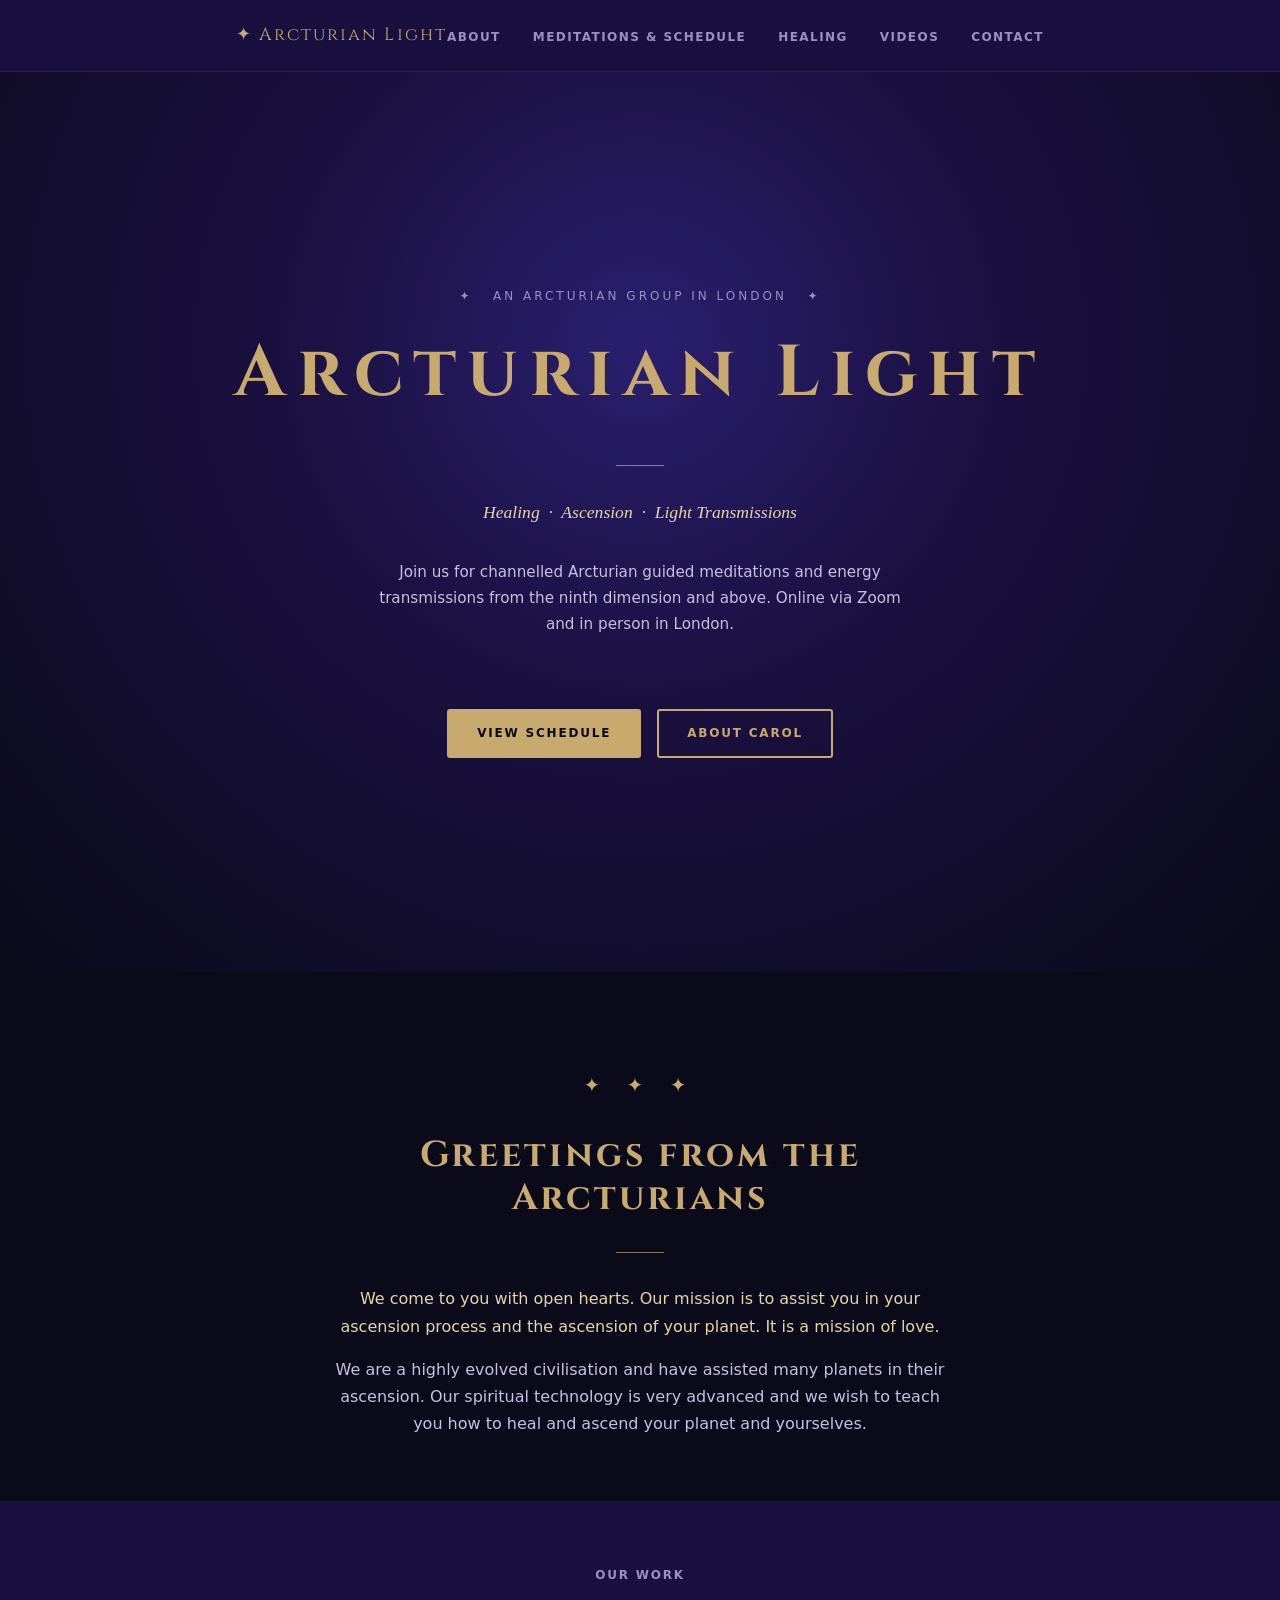
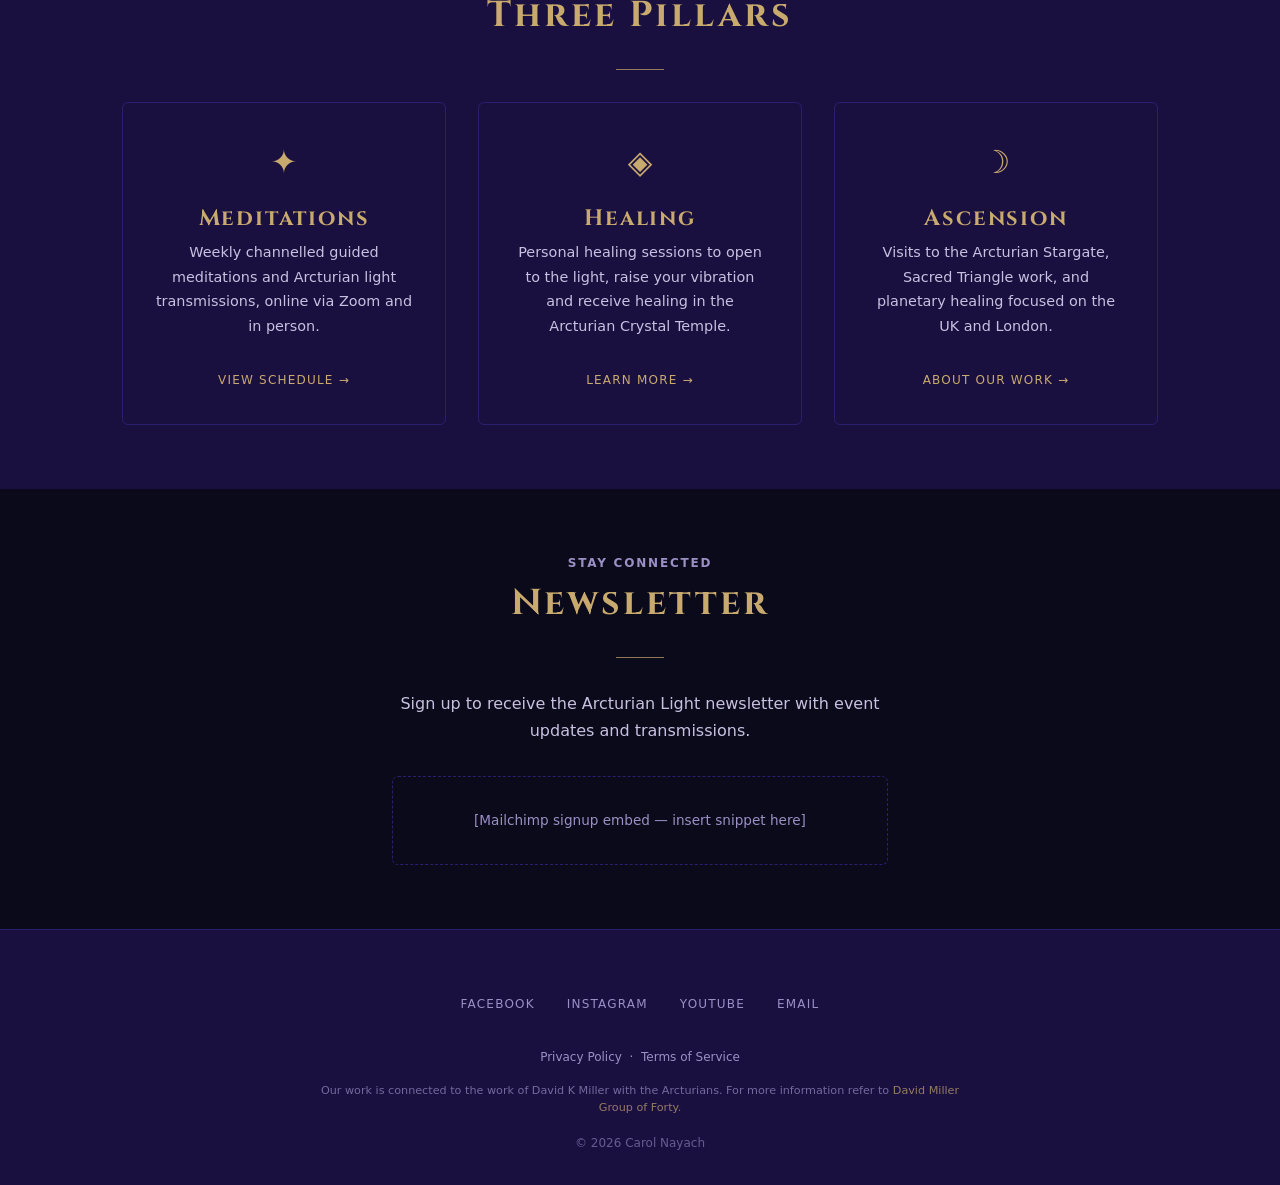
==== index.html @ 496a52ad "feat: add home page with hero, intro, pillars and newsletter placeholder" ====
<!DOCTYPE html>
<html lang="en">
<head>
  <meta charset="UTF-8">
  <meta name="viewport" content="width=device-width, initial-scale=1.0">
  <title>Arcturian Light London — Healing &amp; Ascension Meditations</title>
  <meta name="description" content="Join Carol Nayach for channelled Arcturian light transmissions, guided meditations and personal healing sessions online and in London.">
  <link rel="preconnect" href="https://fonts.googleapis.com">
  <link rel="preconnect" href="https://fonts.gstatic.com" crossorigin>
  <link href="https://fonts.googleapis.com/css2?family=Cinzel:wght@400;600&display=swap" rel="stylesheet">
  <link rel="stylesheet" href="css/style.css">
</head>
<body>

  <!-- HEADER / NAV -->
  <header class="site-header">
    <div class="container">
      <nav class="nav" aria-label="Main navigation">
        <a href="index.html" class="nav-brand">✦ Arcturian Light</a>
        <button class="nav-toggle" aria-expanded="false" aria-label="Toggle navigation">
          <span></span><span></span><span></span>
        </button>
        <ul class="nav-links">
          <li><a href="about.html">About</a></li>
          <li><a href="meditations.html">Meditations &amp; Schedule</a></li>
          <li><a href="healing.html">Healing</a></li>
          <li><a href="videos.html">Videos</a></li>
          <li><a href="contact.html">Contact</a></li>
        </ul>
      </nav>
    </div>
  </header>

  <!-- HERO -->
  <section class="hero">
    <div style="
      min-height: 100vh;
      display: flex;
      flex-direction: column;
      align-items: center;
      justify-content: center;
      text-align: center;
      padding: 2rem;
      background: radial-gradient(ellipse at 50% 30%, #2a1f6e 0%, #1a1040 40%, #0a0a1a 100%);
    ">
      <p style="font-size:0.75rem;letter-spacing:0.25em;text-transform:uppercase;color:var(--color-violet);margin-bottom:1.5rem;">
        ✦ &nbsp; An Arcturian Group in London &nbsp; ✦
      </p>
      <h1 style="font-size:clamp(2.5rem,6vw,4.5rem);letter-spacing:0.15em;margin-bottom:1rem;">
        Arcturian Light
      </h1>
      <div class="divider"></div>
      <p style="font-family:var(--font-serif);font-style:italic;font-size:1.1rem;color:var(--color-cream);margin-bottom:2rem;max-width:520px;">
        Healing &nbsp;·&nbsp; Ascension &nbsp;·&nbsp; Light Transmissions
      </p>
      <p style="max-width:540px;color:var(--color-body-text);margin-bottom:2.5rem;font-size:0.95rem;">
        Join us for channelled Arcturian guided meditations and energy transmissions from the ninth dimension and above. Online via Zoom and in person in London.
      </p>
      <div class="btn-group">
        <a href="meditations.html" class="btn btn--primary">View Schedule</a>
        <a href="about.html" class="btn btn--outline">About Carol</a>
      </div>
    </div>
  </section>

  <!-- INTRO -->
  <section class="section text-center">
    <div class="container" style="max-width:680px;">
      <span class="star-sep">✦ ✦ ✦</span>
      <h2>Greetings from the Arcturians</h2>
      <div class="divider"></div>
      <p style="color:var(--color-cream);">
        We come to you with open hearts. Our mission is to assist you in your ascension process and the ascension of your planet. It is a mission of love.
      </p>
      <p>
        We are a highly evolved civilisation and have assisted many planets in their ascension. Our spiritual technology is very advanced and we wish to teach you how to heal and ascend your planet and yourselves.
      </p>
    </div>
  </section>

  <!-- THREE PILLARS -->
  <section class="section section--accent">
    <div class="container">
      <div class="text-center" style="margin-bottom:var(--space-md);">
        <h4>Our Work</h4>
        <h2>Three Pillars</h2>
        <div class="divider"></div>
      </div>
      <div class="cards-grid cards-grid--3">
        <div class="card">
          <div class="card-icon">✦</div>
          <h3>Meditations</h3>
          <p>Weekly channelled guided meditations and Arcturian light transmissions, online via Zoom and in person.</p>
          <a href="meditations.html" class="card-link">View Schedule →</a>
        </div>
        <div class="card">
          <div class="card-icon">◈</div>
          <h3>Healing</h3>
          <p>Personal healing sessions to open to the light, raise your vibration and receive healing in the Arcturian Crystal Temple.</p>
          <a href="healing.html" class="card-link">Learn More →</a>
        </div>
        <div class="card">
          <div class="card-icon">☽</div>
          <h3>Ascension</h3>
          <p>Visits to the Arcturian Stargate, Sacred Triangle work, and planetary healing focused on the UK and London.</p>
          <a href="about.html" class="card-link">About Our Work →</a>
        </div>
      </div>
    </div>
  </section>

  <!-- NEWSLETTER SIGNUP -->
  <section class="section text-center">
    <div class="container" style="max-width:560px;">
      <h4>Stay Connected</h4>
      <h2>Newsletter</h2>
      <div class="divider"></div>
      <p>Sign up to receive the Arcturian Light newsletter with event updates and transmissions.</p>
      <!-- TODO: Replace with Mailchimp embed snippet from Carol's account -->
      <div style="margin-top:var(--space-md);padding:var(--space-md);border:1px dashed var(--color-accent);border-radius:6px;color:var(--color-violet);font-size:0.85rem;">
        [Mailchimp signup embed — insert snippet here]
      </div>
    </div>
  </section>

  <!-- FOOTER -->
  <footer class="site-footer">
    <div class="container">
      <div class="footer-social">
        <a href="http://fb.com/arcturianlightlondon" target="_blank" rel="noopener">Facebook</a>
        <a href="http://instagram.com/arcturian_light_london" target="_blank" rel="noopener">Instagram</a>
        <a href="https://bit.ly/2J3hsRz" target="_blank" rel="noopener">YouTube</a>
        <a href="mailto:nayachcarol@gmail.com">Email</a>
      </div>
      <div class="footer-legal">
        <a href="privacy-policy.html">Privacy Policy</a> &nbsp;·&nbsp;
        <a href="terms.html">Terms of Service</a>
      </div>
      <p class="footer-attribution">
        Our work is connected to the work of David K Miller with the Arcturians.
        For more information refer to <a href="http://groupofforty.com/" target="_blank" rel="noopener">David Miller Group of Forty</a>.
      </p>
      <p class="footer-copyright">&copy; <script>document.write(new Date().getFullYear())</script> Carol Nayach</p>
    </div>
  </footer>

  <script src="js/main.js"></script>
</body>
</html>
---- css/style.css ----
/* ============================================================
   ARCTURIAN LIGHT LONDON — style.css
   ============================================================ */

/* --- Design tokens ----------------------------------------- */
:root {
  /* Colours */
  --color-bg:          #0a0a1a;  /* Deep Space */
  --color-surface:     #1a1040;  /* Indigo Night */
  --color-accent:      #2a1f6e;  /* Arcturian Violet */
  --color-gold:        #c8a96e;  /* Starlight Gold */
  --color-violet:      #9b8fc4;  /* Soft Violet */
  --color-cream:       #e8d5a3;  /* Warm Cream */
  --color-ghost:       #f0eefc;  /* Ghost White */
  --color-body-text:   #c8c0e0;  /* General body text */

  /* Typography */
  --font-display: 'Cinzel', Georgia, serif;
  --font-serif:   Georgia, 'Times New Roman', serif;
  --font-sans:    'Inter', system-ui, -apple-system, sans-serif;

  /* Spacing */
  --space-xs:  0.5rem;
  --space-sm:  1rem;
  --space-md:  2rem;
  --space-lg:  4rem;
  --space-xl:  6rem;

  /* Layout */
  --max-width: 1100px;
  --nav-height: 72px;
}

/* --- Reset -------------------------------------------------- */
*, *::before, *::after { box-sizing: border-box; margin: 0; padding: 0; }
html { scroll-behavior: smooth; }
@media (prefers-reduced-motion: reduce) {
  html { scroll-behavior: auto; }
}
body {
  background-color: var(--color-bg);
  color: var(--color-body-text);
  font-family: var(--font-sans);
  font-size: 100%;
  line-height: 1.7;
  min-height: 100vh;
}
img { max-width: 100%; height: auto; display: block; }
a { color: var(--color-gold); text-decoration: none; }
a:hover { text-decoration: underline; }
a:focus-visible { outline: 2px solid var(--color-gold); outline-offset: 3px; }
ul { list-style: none; }

/* --- Base typography --------------------------------------- */
h1, h2, h3, h5, h6 {
  font-family: var(--font-display);
  color: var(--color-gold);
  letter-spacing: 0.08em;
  line-height: 1.2;
}
h1 { font-size: clamp(2rem, 5vw, 3.5rem); }
h2 { font-size: clamp(1.5rem, 3vw, 2.25rem); }
h3 { font-size: clamp(1.1rem, 2vw, 1.4rem); }
h4 {
  font-family: var(--font-sans);
  color: var(--color-violet);
  font-size: 0.75rem;
  letter-spacing: 0.15em;
  text-transform: uppercase;
  margin-bottom: var(--space-xs);
}
p { margin-bottom: var(--space-sm); color: var(--color-body-text); }
p:last-child { margin-bottom: 0; }

/* --- Layout helpers ---------------------------------------- */
.container {
  max-width: var(--max-width);
  margin: 0 auto;
  padding: 0 var(--space-md);
}
.section {
  padding: var(--space-lg) 0;
}
.section--accent {
  background-color: var(--color-surface);
}
.section--violet {
  background-color: var(--color-accent);
}
.text-center { text-align: center; }
.divider {
  width: 48px;
  height: 1px;
  background: var(--color-gold);
  margin: var(--space-md) auto;
  opacity: 0.7;
}
.star-sep {
  display: block;
  text-align: center;
  color: var(--color-gold);
  font-size: 1.25rem;
  letter-spacing: 0.5em;
  margin: var(--space-md) 0;
}

/* --- Buttons ----------------------------------------------- */
.btn {
  display: inline-block;
  padding: 0.75rem 1.75rem;
  font-family: var(--font-sans);
  font-size: 0.75rem;
  font-weight: 700;
  letter-spacing: 0.15em;
  text-transform: uppercase;
  border-radius: 3px;
  cursor: pointer;
  transition: opacity 0.2s;
  text-decoration: none;
}
.btn:hover { opacity: 0.85; text-decoration: none; }
.btn--primary {
  background-color: var(--color-gold);
  color: var(--color-bg);
  border: 2px solid var(--color-gold);
}
.btn--outline {
  background-color: transparent;
  color: var(--color-gold);
  border: 2px solid var(--color-gold);
}
.btn-group {
  display: flex;
  gap: var(--space-sm);
  flex-wrap: wrap;
  justify-content: center;
  margin-top: var(--space-md);
}

/* --- Navigation -------------------------------------------- */
.site-header {
  position: sticky;
  top: 0;
  z-index: 100;
  background-color: var(--color-surface);
  border-bottom: 1px solid var(--color-accent);
  height: var(--nav-height);
  display: flex;
  align-items: center;
}
.nav {
  display: flex;
  align-items: center;
  justify-content: space-between;
  width: 100%;
  position: relative;
}
.nav-brand {
  font-family: var(--font-display);
  font-size: 1.1rem;
  color: var(--color-gold);
  letter-spacing: 0.12em;
  text-decoration: none;
  display: flex;
  align-items: center;
  gap: 0.5rem;
}
.nav-brand:hover { text-decoration: none; opacity: 0.85; }
.nav-links {
  display: flex;
  gap: var(--space-md);
  align-items: center;
}
.nav-links a {
  font-family: var(--font-sans);
  font-size: 0.75rem;
  font-weight: 600;
  letter-spacing: 0.12em;
  text-transform: uppercase;
  color: var(--color-violet);
  transition: color 0.2s;
}
.nav-links a:hover,
.nav-links a[aria-current="page"] {
  color: var(--color-gold);
  text-decoration: none;
}
/* Hamburger toggle — hidden on desktop */
.nav-toggle {
  display: none;
  background: none;
  border: none;
  cursor: pointer;
  padding: 0.5rem;
}
.nav-toggle span {
  display: block;
  width: 24px;
  height: 2px;
  background: var(--color-gold);
  transition: transform 0.2s, opacity 0.2s;
}
.nav-toggle:focus-visible {
  outline: 2px solid var(--color-gold);
  outline-offset: 3px;
}

/* --- Footer ------------------------------------------------ */
.site-footer {
  background-color: var(--color-surface);
  border-top: 1px solid var(--color-accent);
  padding: var(--space-lg) 0 var(--space-md);
  text-align: center;
}
.footer-social {
  display: flex;
  gap: var(--space-md);
  justify-content: center;
  flex-wrap: wrap;
  margin-bottom: var(--space-md);
}
.footer-social a {
  font-size: 0.75rem;
  letter-spacing: 0.1em;
  text-transform: uppercase;
  color: var(--color-violet);
}
.footer-social a:hover { color: var(--color-gold); }
.footer-legal {
  font-size: 0.75rem;
  color: var(--color-violet);
  margin-bottom: var(--space-sm);
}
.footer-legal a { color: var(--color-violet); }
.footer-legal a:hover { color: var(--color-gold); }
.footer-attribution {
  font-size: 0.7rem;
  max-width: 640px;
  margin: var(--space-sm) auto 0;
  line-height: 1.5;
  color: var(--color-violet);
  opacity: 0.7;
}
.footer-copyright {
  font-size: 0.75rem;
  color: var(--color-violet);
  opacity: 0.6;
  margin-top: var(--space-sm);
}

/* --- Responsive nav ---------------------------------------- */
@media (max-width: 767px) {
  .nav-toggle {
    display: flex;
    flex-direction: column;
    gap: 0.3rem;
  }
  .nav-links {
    display: none;
    position: absolute;
    top: 100%;
    left: 0;
    right: 0;
    background-color: var(--color-surface);
    flex-direction: column;
    padding: var(--space-md);
    gap: var(--space-md);
    border-bottom: 1px solid var(--color-accent);
  }
  .nav-links.nav-open {
    display: flex;
  }
}

/* --- Page hero (inner pages) ------------------------------- */
.page-hero {
  padding: var(--space-xl) 0 var(--space-lg);
  text-align: center;
  background: linear-gradient(160deg, var(--color-bg) 0%, var(--color-surface) 100%);
  border-bottom: 1px solid var(--color-accent);
}
.page-hero .label {
  font-size: 0.75rem;
  letter-spacing: 0.2em;
  text-transform: uppercase;
  color: var(--color-violet);
  margin-bottom: var(--space-sm);
}
.page-hero h1 { margin-bottom: var(--space-sm); }
.page-hero p {
  max-width: 560px;
  margin: 0 auto;
  color: var(--color-cream);
  font-family: var(--font-serif);
  font-style: italic;
}

/* --- Cards ------------------------------------------------- */
.cards-grid {
  display: grid;
  grid-template-columns: 1fr;
  gap: var(--space-md);
}
@media (min-width: 768px) {
  .cards-grid--3 { grid-template-columns: repeat(3, 1fr); }
  .cards-grid--2 { grid-template-columns: repeat(2, 1fr); }
}
.card {
  background-color: var(--color-surface);
  border: 1px solid var(--color-accent);
  border-radius: 6px;
  padding: var(--space-md);
  text-align: center;
  transition: border-color 0.2s;
}
.card:hover,
.card:focus-within { border-color: var(--color-gold); }
.card-icon {
  font-size: 2rem;
  color: var(--color-gold);
  margin-bottom: var(--space-sm);
}
.card h3 { margin-bottom: var(--space-xs); }
.card p { font-size: 0.9rem; }
.card a.card-link {
  display: inline-block;
  margin-top: var(--space-sm);
  font-size: 0.75rem;
  letter-spacing: 0.1em;
  text-transform: uppercase;
  color: var(--color-gold);
}

/* --- Schedule table ---------------------------------------- */
.schedule-block {
  background-color: var(--color-surface);
  border: 1px solid var(--color-accent);
  border-radius: 6px;
  padding: var(--space-md);
  margin-bottom: var(--space-md);
}
.schedule-block h3 { margin-bottom: var(--space-xs); }
.schedule-block .schedule-meta {
  font-size: 0.85rem;
  color: var(--color-violet);
  margin-bottom: var(--space-sm);
  letter-spacing: 0.05em;
}
.schedule-block p { font-size: 0.9rem; }
.schedule-block .btn-group { justify-content: flex-start; }

/* --- Video grid -------------------------------------------- */
.video-grid {
  display: grid;
  grid-template-columns: 1fr;
  gap: var(--space-md);
}
@media (min-width: 768px) {
  .video-grid { grid-template-columns: repeat(2, 1fr); }
}
.video-embed {
  position: relative;
  padding-bottom: 56.25%; /* 16:9 */
  height: 0;
  overflow: hidden;
  border-radius: 6px;
  border: 1px solid var(--color-accent);
}
.video-embed iframe {
  position: absolute;
  top: 0; left: 0;
  width: 100%; height: 100%;
  border: 0;
}

/* --- Contact form ------------------------------------------ */
.contact-form {
  max-width: 560px;
  margin: 0 auto;
}
.form-group {
  margin-bottom: var(--space-md);
}
.form-group label {
  display: block;
  font-size: 0.75rem;
  letter-spacing: 0.1em;
  text-transform: uppercase;
  color: var(--color-violet);
  margin-bottom: var(--space-xs);
}
.form-group input,
.form-group textarea {
  width: 100%;
  background-color: var(--color-surface);
  border: 1px solid var(--color-accent);
  border-radius: 3px;
  padding: 0.75rem 1rem;
  color: var(--color-cream);
  font-family: var(--font-sans);
  font-size: 0.95rem;
  transition: border-color 0.2s;
}
.form-group input:focus,
.form-group textarea:focus {
  outline: 2px solid var(--color-gold);
  outline-offset: 2px;
  border-color: var(--color-gold);
}
.form-group textarea { min-height: 140px; resize: vertical; }

/* --- Social links list ------------------------------------- */
.social-links {
  display: flex;
  flex-wrap: wrap;
  gap: var(--space-sm);
  justify-content: center;
  margin: var(--space-md) 0;
}
.social-links a {
  font-size: 0.8rem;
  letter-spacing: 0.1em;
  text-transform: uppercase;
  color: var(--color-violet);
  border: 1px solid var(--color-accent);
  border-radius: 3px;
  padding: 0.5rem 1rem;
  transition: border-color 0.2s, color 0.2s;
}
.social-links a:hover,
.social-links a:focus-visible {
  border-color: var(--color-gold);
  color: var(--color-gold);
  text-decoration: none;
}

/* --- Testimonial quote ------------------------------------- */
.testimonial {
  border-left: 3px solid var(--color-gold);
  padding: var(--space-sm) var(--space-md);
  margin: var(--space-md) 0;
  font-family: var(--font-serif);
  font-style: italic;
  color: var(--color-cream);
  font-size: 1.05rem;
}

/* --- Mailchimp embed override ------------------------------ */
/* Forces Mailchimp's injected form to match dark theme */
#mc_embed_signup {
  background: transparent !important;
  color: var(--color-body-text) !important;
  font-family: var(--font-sans) !important;
}
#mc_embed_signup input.email {
  background-color: var(--color-surface) !important;
  border: 1px solid var(--color-accent) !important;
  color: var(--color-cream) !important;
  border-radius: 3px !important;
}
#mc_embed_signup .button {
  background-color: var(--color-gold) !important;
  color: var(--color-bg) !important;
  border-radius: 3px !important;
  font-family: var(--font-sans) !important;
  letter-spacing: 0.1em !important;
  text-transform: uppercase !important;
}

/* --- Two-column content layout ----------------------------- */
.content-split {
  display: grid;
  grid-template-columns: 1fr;
  gap: var(--space-lg);
  align-items: start;
}
@media (min-width: 768px) {
  .content-split { grid-template-columns: 1fr 1fr; }
}
.content-split img {
  border-radius: 6px;
  border: 1px solid var(--color-accent);
  width: 100%;
}
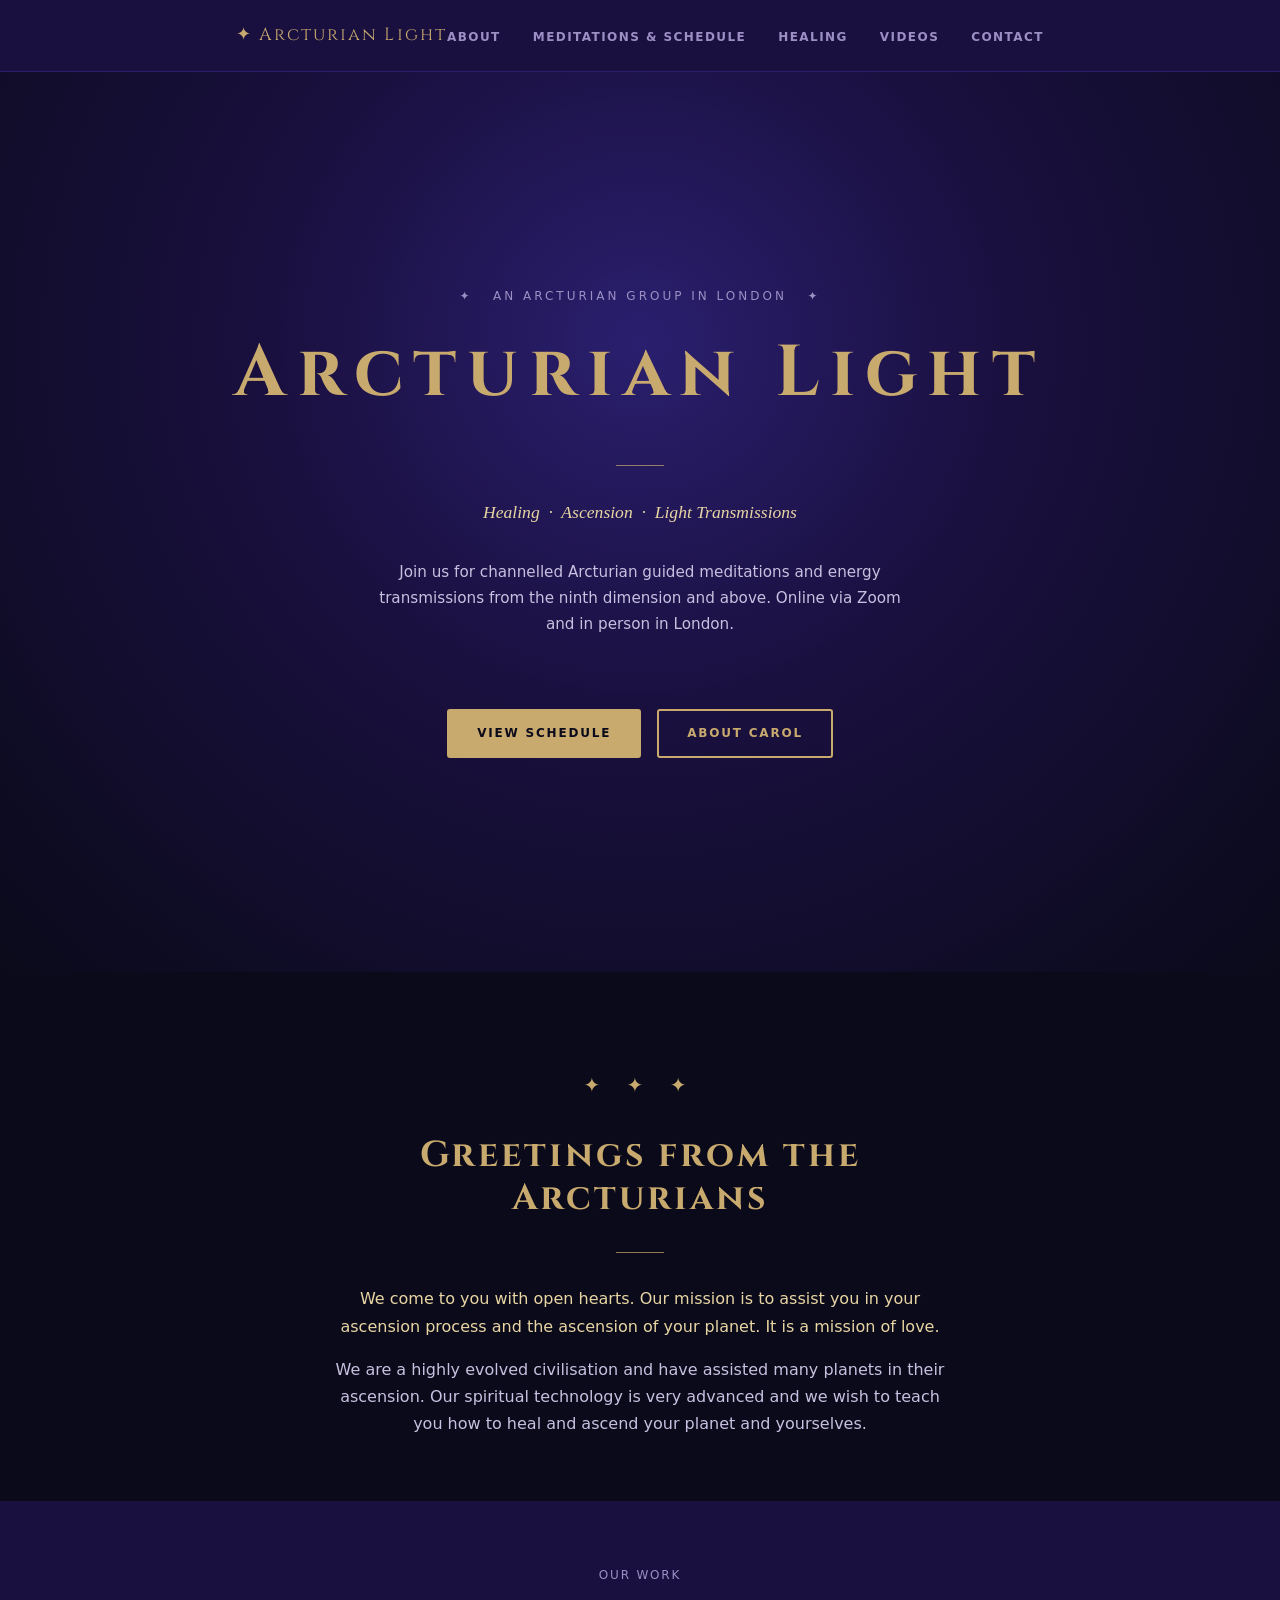
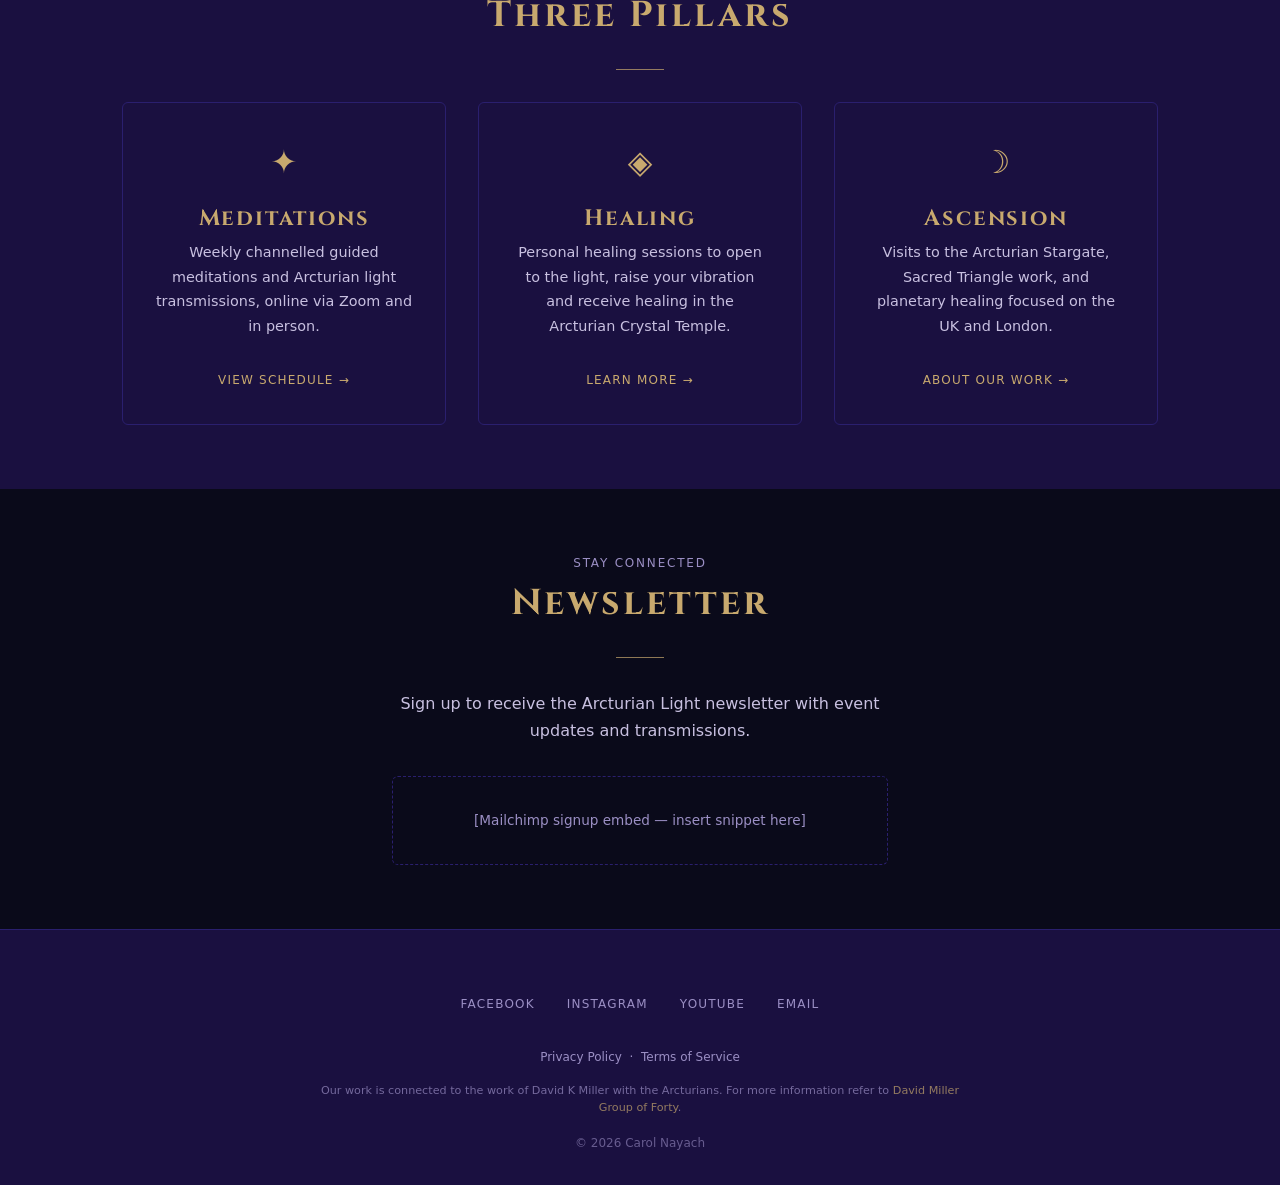
==== commit b84d9a35: "fix: accessibility, heading hierarchy, HTTPS links, hero CSS extraction, aria-controls" ====
--- a/index.html
+++ b/index.html
@@ -12,15 +12,17 @@
 </head>
 <body>
 
+  <a href="#main-content" class="skip-link">Skip to main content</a>
+
   <!-- HEADER / NAV -->
   <header class="site-header">
     <div class="container">
       <nav class="nav" aria-label="Main navigation">
         <a href="index.html" class="nav-brand">✦ Arcturian Light</a>
-        <button class="nav-toggle" aria-expanded="false" aria-label="Toggle navigation">
+        <button class="nav-toggle" aria-expanded="false" aria-controls="nav-links" aria-label="Toggle navigation">
           <span></span><span></span><span></span>
         </button>
-        <ul class="nav-links">
+        <ul class="nav-links" id="nav-links">
           <li><a href="about.html">About</a></li>
           <li><a href="meditations.html">Meditations &amp; Schedule</a></li>
           <li><a href="healing.html">Healing</a></li>
@@ -31,18 +33,11 @@
     </div>
   </header>
 
+  <main id="main-content">
+
   <!-- HERO -->
   <section class="hero">
-    <div style="
-      min-height: 100vh;
-      display: flex;
-      flex-direction: column;
-      align-items: center;
-      justify-content: center;
-      text-align: center;
-      padding: 2rem;
-      background: radial-gradient(ellipse at 50% 30%, #2a1f6e 0%, #1a1040 40%, #0a0a1a 100%);
-    ">
+    <div class="hero-inner">
       <p style="font-size:0.75rem;letter-spacing:0.25em;text-transform:uppercase;color:var(--color-violet);margin-bottom:1.5rem;">
         ✦ &nbsp; An Arcturian Group in London &nbsp; ✦
       </p>
@@ -82,7 +77,7 @@
   <section class="section section--accent">
     <div class="container">
       <div class="text-center" style="margin-bottom:var(--space-md);">
-        <h4>Our Work</h4>
+        <p class="label">Our Work</p>
         <h2>Three Pillars</h2>
         <div class="divider"></div>
       </div>
@@ -112,7 +107,7 @@
   <!-- NEWSLETTER SIGNUP -->
   <section class="section text-center">
     <div class="container" style="max-width:560px;">
-      <h4>Stay Connected</h4>
+      <p class="label">Stay Connected</p>
       <h2>Newsletter</h2>
       <div class="divider"></div>
       <p>Sign up to receive the Arcturian Light newsletter with event updates and transmissions.</p>
@@ -123,13 +118,15 @@
     </div>
   </section>
 
+  </main>
+
   <!-- FOOTER -->
   <footer class="site-footer">
     <div class="container">
       <div class="footer-social">
-        <a href="http://fb.com/arcturianlightlondon" target="_blank" rel="noopener">Facebook</a>
-        <a href="http://instagram.com/arcturian_light_london" target="_blank" rel="noopener">Instagram</a>
-        <a href="https://bit.ly/2J3hsRz" target="_blank" rel="noopener">YouTube</a>
+        <a href="https://www.facebook.com/arcturianlightlondon" target="_blank" rel="noopener noreferrer">Facebook</a>
+        <a href="https://www.instagram.com/arcturian_light_london" target="_blank" rel="noopener noreferrer">Instagram</a>
+        <a href="https://bit.ly/2J3hsRz" target="_blank" rel="noopener noreferrer">YouTube</a>
         <a href="mailto:nayachcarol@gmail.com">Email</a>
       </div>
       <div class="footer-legal">
@@ -138,9 +135,9 @@
       </div>
       <p class="footer-attribution">
         Our work is connected to the work of David K Miller with the Arcturians.
-        For more information refer to <a href="http://groupofforty.com/" target="_blank" rel="noopener">David Miller Group of Forty</a>.
+        For more information refer to <a href="http://groupofforty.com/" target="_blank" rel="noopener noreferrer">David Miller Group of Forty</a>.
       </p>
-      <p class="footer-copyright">&copy; <script>document.write(new Date().getFullYear())</script> Carol Nayach</p>
+      <p class="footer-copyright">&copy; <span id="copyright-year"></span> Carol Nayach</p>
     </div>
   </footer>
 
--- a/css/style.css
+++ b/css/style.css
@@ -482,3 +482,43 @@
   border: 1px solid var(--color-accent);
   width: 100%;
 }
+
+/* --- Label (eyebrow text above headings) ------------------- */
+.label {
+  font-family: var(--font-sans);
+  font-size: 0.75rem;
+  letter-spacing: 0.15em;
+  text-transform: uppercase;
+  color: var(--color-violet);
+  margin-bottom: var(--space-xs);
+}
+
+/* --- Skip link (accessibility) ----------------------------- */
+.skip-link {
+  position: absolute;
+  top: -100%;
+  left: var(--space-sm);
+  background: var(--color-gold);
+  color: var(--color-bg);
+  padding: 0.5rem 1rem;
+  font-size: 0.85rem;
+  font-weight: 700;
+  border-radius: 0 0 4px 4px;
+  z-index: 200;
+  transition: top 0.2s;
+}
+.skip-link:focus {
+  top: 0;
+}
+
+/* --- Home hero --------------------------------------------- */
+.hero-inner {
+  min-height: 100vh;
+  display: flex;
+  flex-direction: column;
+  align-items: center;
+  justify-content: center;
+  text-align: center;
+  padding: 2rem;
+  background: radial-gradient(ellipse at 50% 30%, var(--color-accent) 0%, var(--color-surface) 40%, var(--color-bg) 100%);
+}
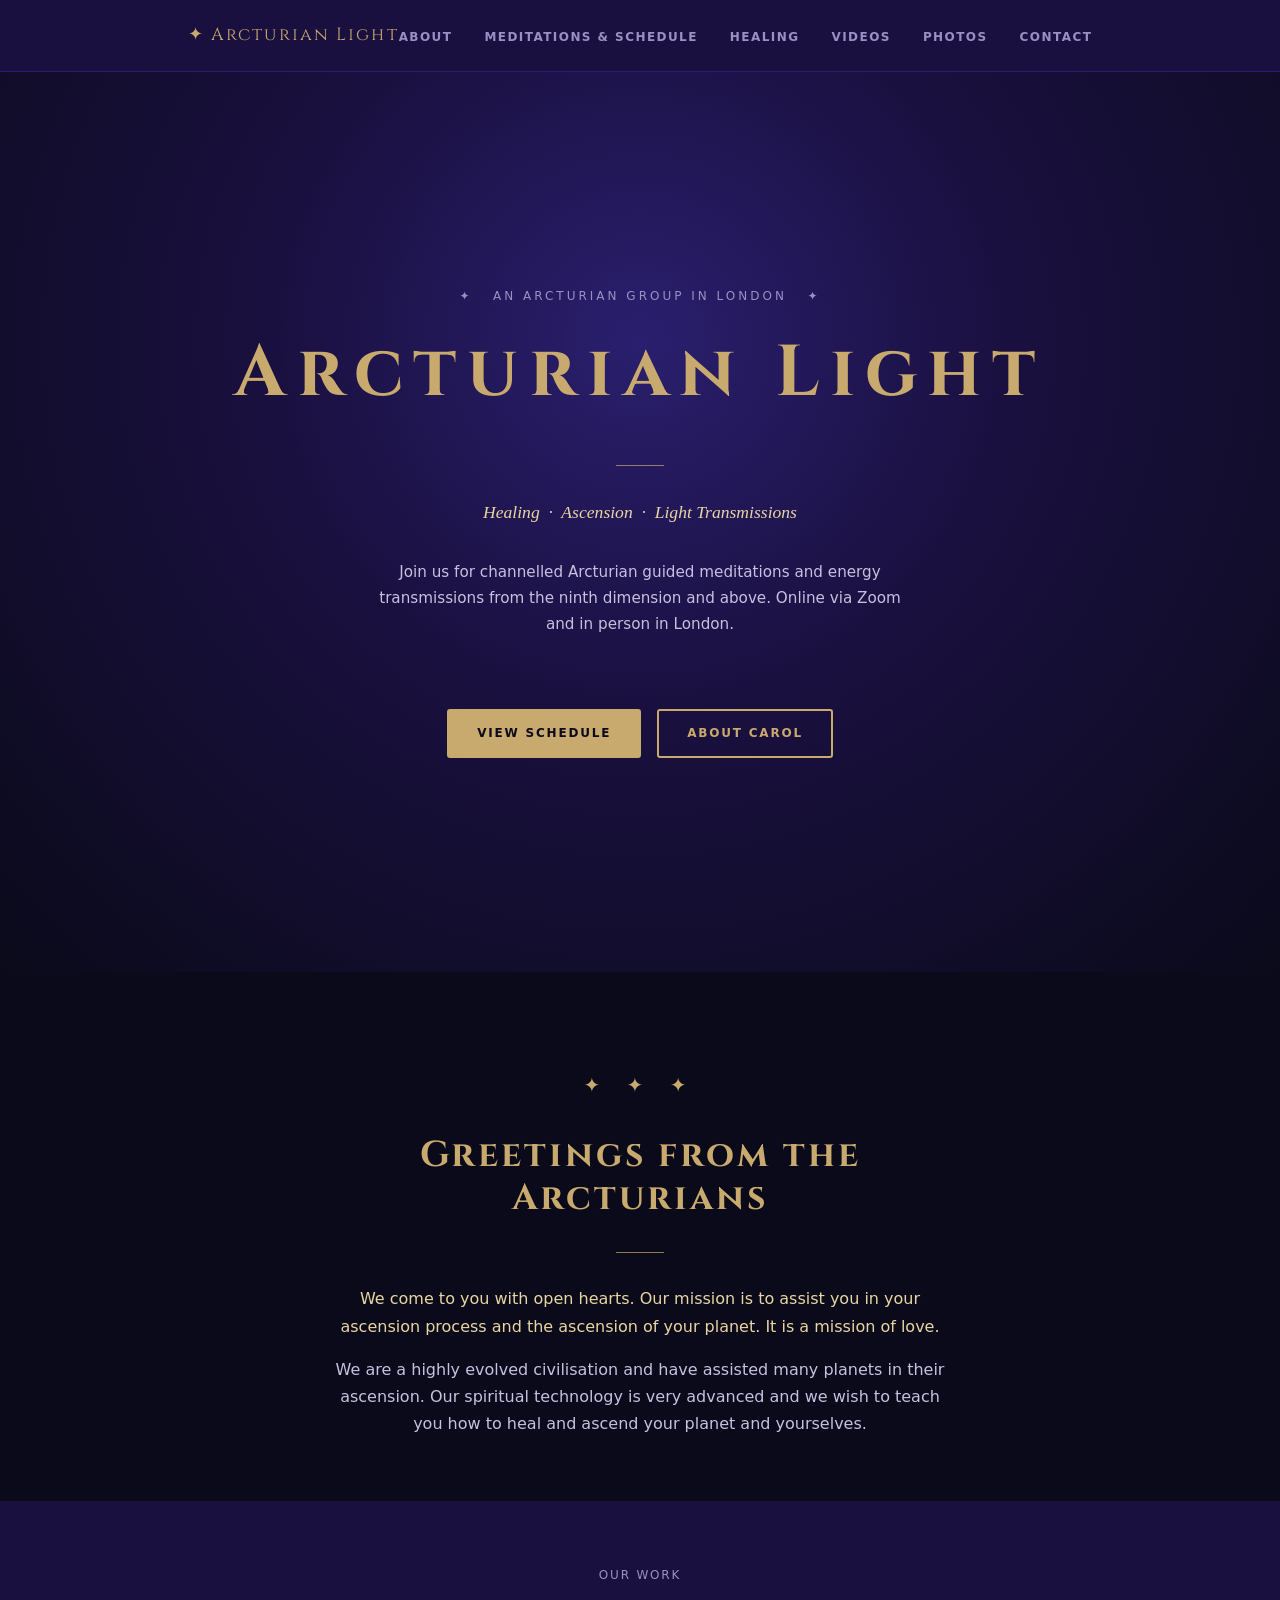
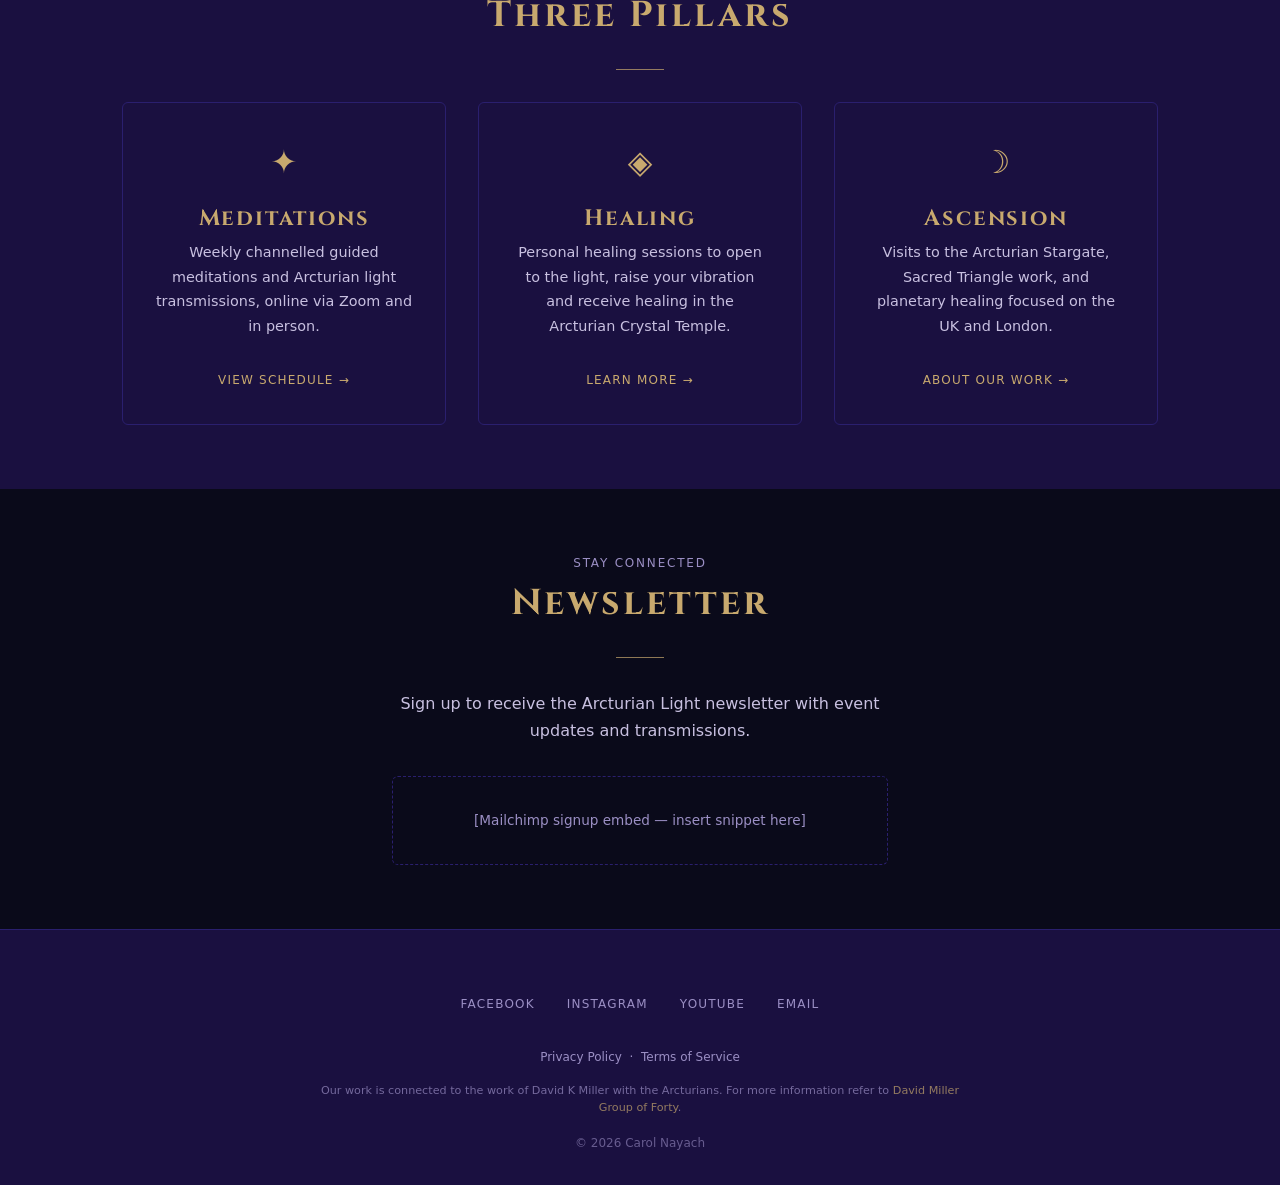
==== commit a350f765: "feat: add Photos page with lightbox gallery and nav link across all pages - New photos.html: respons" ====
--- a/index.html
+++ b/index.html
@@ -27,6 +27,7 @@
           <li><a href="meditations.html">Meditations &amp; Schedule</a></li>
           <li><a href="healing.html">Healing</a></li>
           <li><a href="videos.html">Videos</a></li>
+          <li><a href="photos.html">Photos</a></li>
           <li><a href="contact.html">Contact</a></li>
         </ul>
       </nav>
@@ -126,7 +127,7 @@
       <div class="footer-social">
         <a href="https://www.facebook.com/arcturianlightlondon" target="_blank" rel="noopener noreferrer">Facebook</a>
         <a href="https://www.instagram.com/arcturian_light_london" target="_blank" rel="noopener noreferrer">Instagram</a>
-        <a href="https://bit.ly/2J3hsRz" target="_blank" rel="noopener noreferrer">YouTube</a>
+        <a href="https://www.youtube.com/@ArcturianLight" target="_blank" rel="noopener noreferrer">YouTube</a>
         <a href="mailto:nayachcarol@gmail.com">Email</a>
       </div>
       <div class="footer-legal">
@@ -135,7 +136,7 @@
       </div>
       <p class="footer-attribution">
         Our work is connected to the work of David K Miller with the Arcturians.
-        For more information refer to <a href="http://groupofforty.com/" target="_blank" rel="noopener noreferrer">David Miller Group of Forty</a>.
+        For more information refer to <a href="https://groupofforty.com/" target="_blank" rel="noopener noreferrer">David Miller Group of Forty</a>.
       </p>
       <p class="footer-copyright">&copy; <span id="copyright-year"></span> Carol Nayach</p>
     </div>
--- a/css/style.css
+++ b/css/style.css
@@ -511,6 +511,118 @@
   top: 0;
 }
 
+/* --- Photo gallery ----------------------------------------- */
+.photo-grid {
+  display: grid;
+  grid-template-columns: repeat(auto-fill, minmax(240px, 1fr));
+  gap: var(--space-sm);
+}
+.photo-item {
+  position: relative;
+  overflow: hidden;
+  border-radius: 6px;
+  border: 1px solid var(--color-accent);
+  background-color: var(--color-surface);
+  transition: border-color 0.2s;
+}
+.photo-item:hover,
+.photo-item:focus-within {
+  border-color: var(--color-gold);
+}
+.photo-item a {
+  display: block;
+  line-height: 0;
+}
+.photo-item img {
+  width: 100%;
+  height: 220px;
+  object-fit: cover;
+  display: block;
+  transition: transform 0.35s ease, opacity 0.2s;
+}
+.photo-item:hover img,
+.photo-item:focus-within img {
+  transform: scale(1.04);
+  opacity: 0.9;
+}
+.photo-item figcaption {
+  padding: 0.6rem 0.75rem;
+  font-size: 0.72rem;
+  letter-spacing: 0.08em;
+  text-transform: uppercase;
+  color: var(--color-violet);
+  text-align: center;
+}
+
+/* --- Lightbox ---------------------------------------------- */
+.lightbox {
+  position: fixed;
+  inset: 0;
+  z-index: 500;
+  background: rgba(5, 4, 20, 0.95);
+  display: flex;
+  align-items: center;
+  justify-content: center;
+}
+.lightbox[hidden] { display: none; }
+.lightbox-figure {
+  max-width: 90vw;
+  max-height: 90vh;
+  display: flex;
+  flex-direction: column;
+  align-items: center;
+  gap: var(--space-sm);
+}
+.lightbox-figure img {
+  max-width: 90vw;
+  max-height: 82vh;
+  object-fit: contain;
+  border-radius: 4px;
+  box-shadow: 0 8px 48px rgba(0,0,0,0.7);
+}
+.lightbox-figure figcaption {
+  font-size: 0.78rem;
+  letter-spacing: 0.1em;
+  text-transform: uppercase;
+  color: var(--color-violet);
+}
+.lightbox-close {
+  position: fixed;
+  top: 1.25rem;
+  right: 1.5rem;
+  background: none;
+  border: none;
+  color: var(--color-gold);
+  font-size: 2.5rem;
+  line-height: 1;
+  cursor: pointer;
+  z-index: 501;
+  transition: opacity 0.2s;
+}
+.lightbox-close:hover { opacity: 0.7; }
+.lightbox-prev,
+.lightbox-next {
+  position: fixed;
+  top: 50%;
+  transform: translateY(-50%);
+  background: rgba(26, 16, 64, 0.7);
+  border: 1px solid var(--color-accent);
+  border-radius: 3px;
+  color: var(--color-gold);
+  font-size: 2rem;
+  line-height: 1;
+  padding: 0.5rem 0.75rem;
+  cursor: pointer;
+  z-index: 501;
+  transition: border-color 0.2s, opacity 0.2s;
+}
+.lightbox-prev { left: 1rem; }
+.lightbox-next { right: 1rem; }
+.lightbox-prev:hover,
+.lightbox-next:hover {
+  border-color: var(--color-gold);
+}
+
 /* --- Home hero --------------------------------------------- */
 .hero-inner {
   min-height: 100vh;
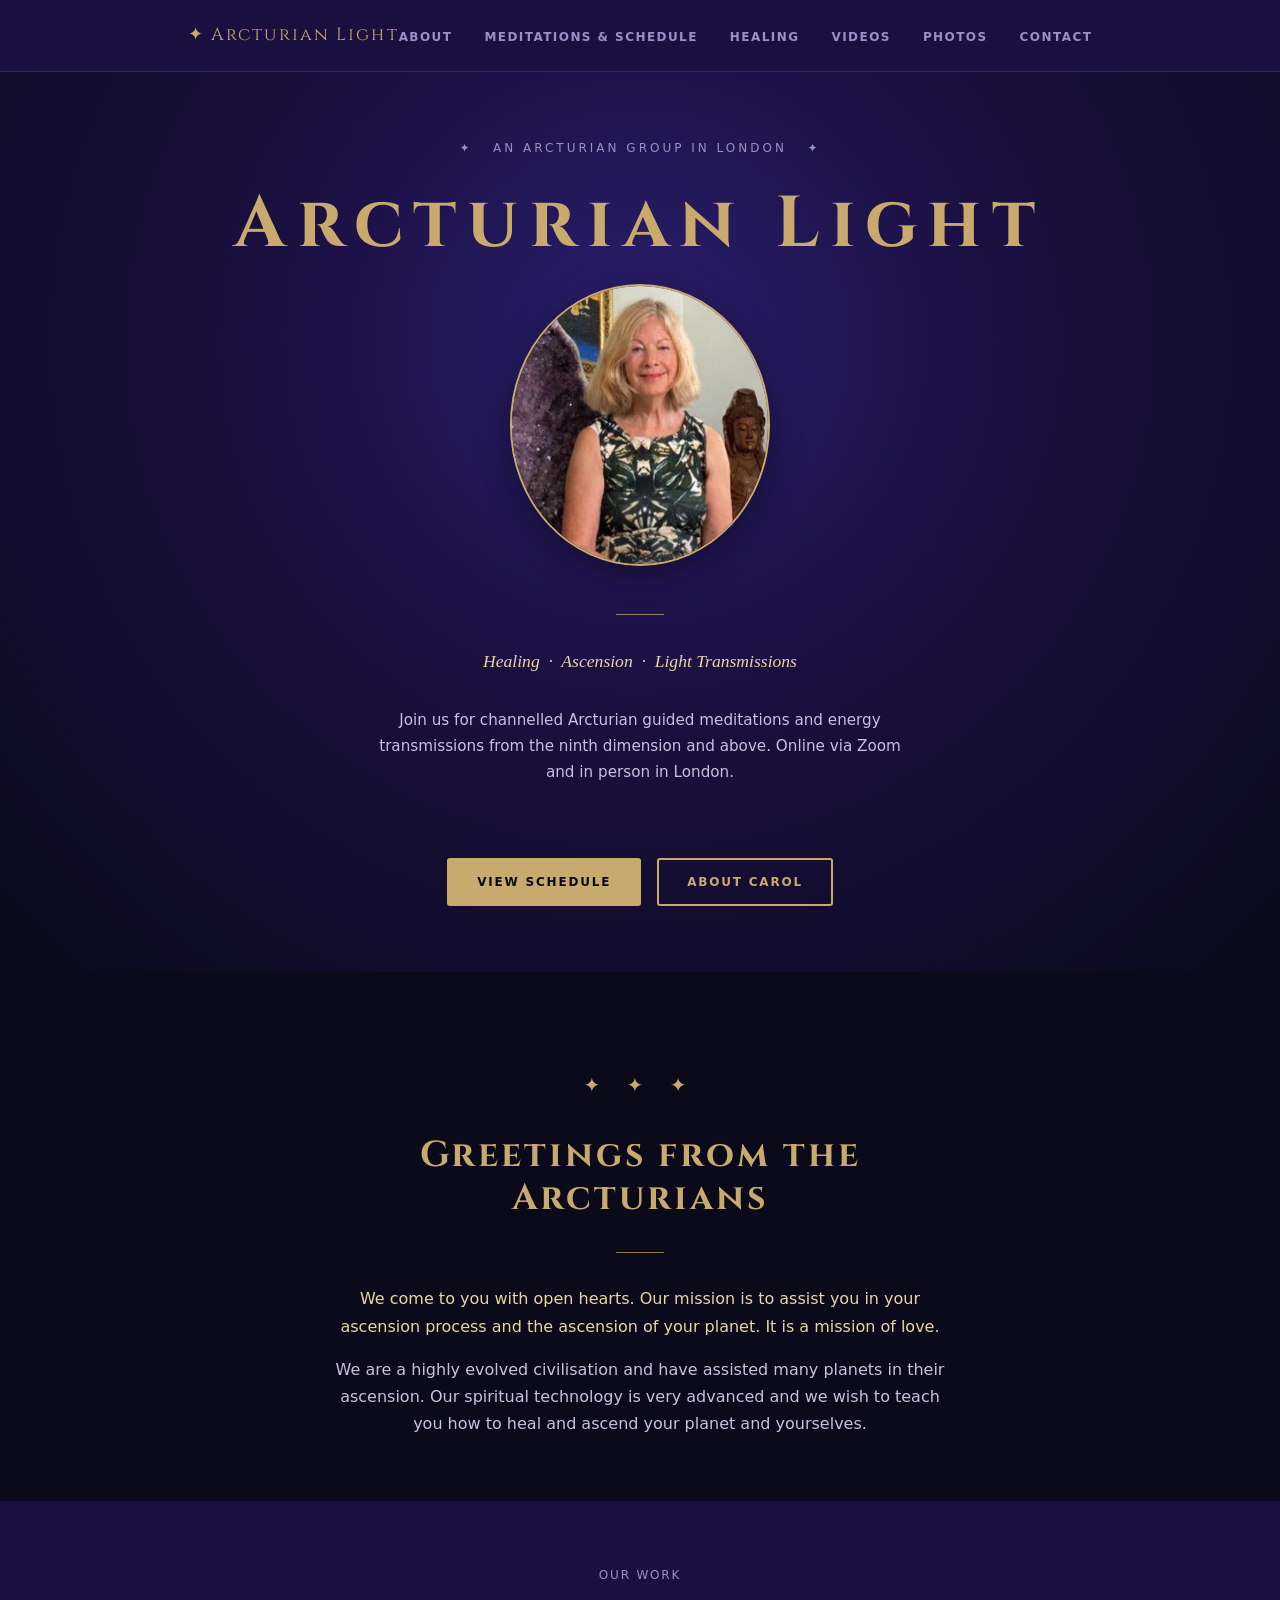
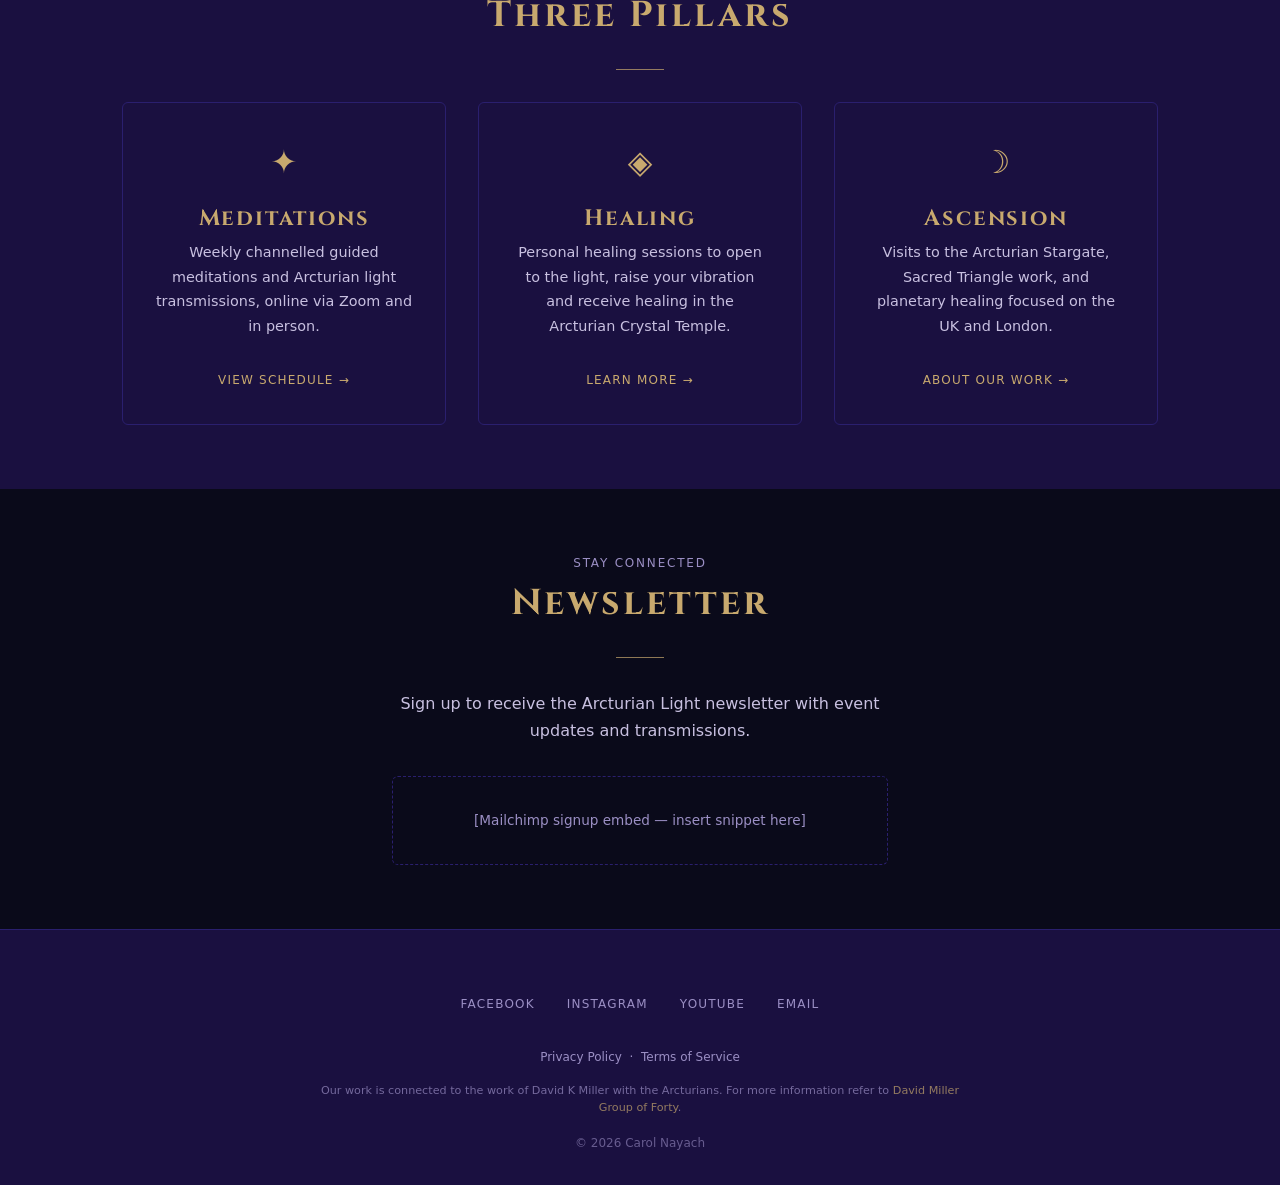
==== commit c2ce6cf8: "feat: update About, Meditations and Home pages per Carol's content document" ====
--- a/index.html
+++ b/index.html
@@ -45,6 +45,7 @@
       <h1 style="font-size:clamp(2.5rem,6vw,4.5rem);letter-spacing:0.15em;margin-bottom:1rem;">
         Arcturian Light
       </h1>
+      <img src="images/CarolNayach.png" alt="Carol Nayach" class="hero-image">
       <div class="divider"></div>
       <p style="font-family:var(--font-serif);font-style:italic;font-size:1.1rem;color:var(--color-cream);margin-bottom:2rem;max-width:520px;">
         Healing &nbsp;·&nbsp; Ascension &nbsp;·&nbsp; Light Transmissions
--- a/css/style.css
+++ b/css/style.css
@@ -372,6 +372,46 @@
   width: 100%; height: 100%;
   border: 0;
 }
+.video-embed--placeholder {
+  display: flex;
+  align-items: center;
+  justify-content: center;
+  padding: 0;
+  height: 0;
+}
+.video-embed--placeholder p {
+  position: absolute;
+  top: 50%;
+  left: 50%;
+  transform: translate(-50%, -50%);
+  width: 90%;
+  margin: 0;
+  text-align: center;
+  font-size: 0.85rem;
+  color: var(--color-violet);
+}
+
+/* --- Featured meditations ---------------------------------- */
+.featured-meditation {
+  display: flex;
+  flex-direction: column;
+  text-align: center;
+}
+.featured-meditation h3 {
+  margin-bottom: var(--space-xs);
+}
+.featured-meditation__subtitle {
+  font-size: 0.85rem;
+  color: var(--color-violet);
+  margin-bottom: var(--space-sm);
+}
+.featured-meditation .video-embed {
+  margin-bottom: var(--space-sm);
+}
+.featured-meditation__desc {
+  font-size: 0.9rem;
+  margin-bottom: 0;
+}
 
 /* --- Contact form ------------------------------------------ */
 .contact-form {
@@ -443,6 +483,13 @@
   font-style: italic;
   color: var(--color-cream);
   font-size: 1.05rem;
+}
+.testimonial footer {
+  margin-top: var(--space-xs);
+  font-size: 0.8rem;
+  font-style: normal;
+  letter-spacing: 0.08em;
+  color: var(--color-violet);
 }
 
 /* --- Mailchimp embed override ------------------------------ */
@@ -634,3 +681,11 @@
   padding: 2rem;
   background: radial-gradient(ellipse at 50% 30%, var(--color-accent) 0%, var(--color-surface) 40%, var(--color-bg) 100%);
 }
+.hero-image {
+  max-width: 260px;
+  width: 70%;
+  border-radius: 50%;
+  border: 2px solid var(--color-gold);
+  margin-bottom: 1rem;
+  box-shadow: 0 8px 32px rgba(0, 0, 0, 0.4);
+}
